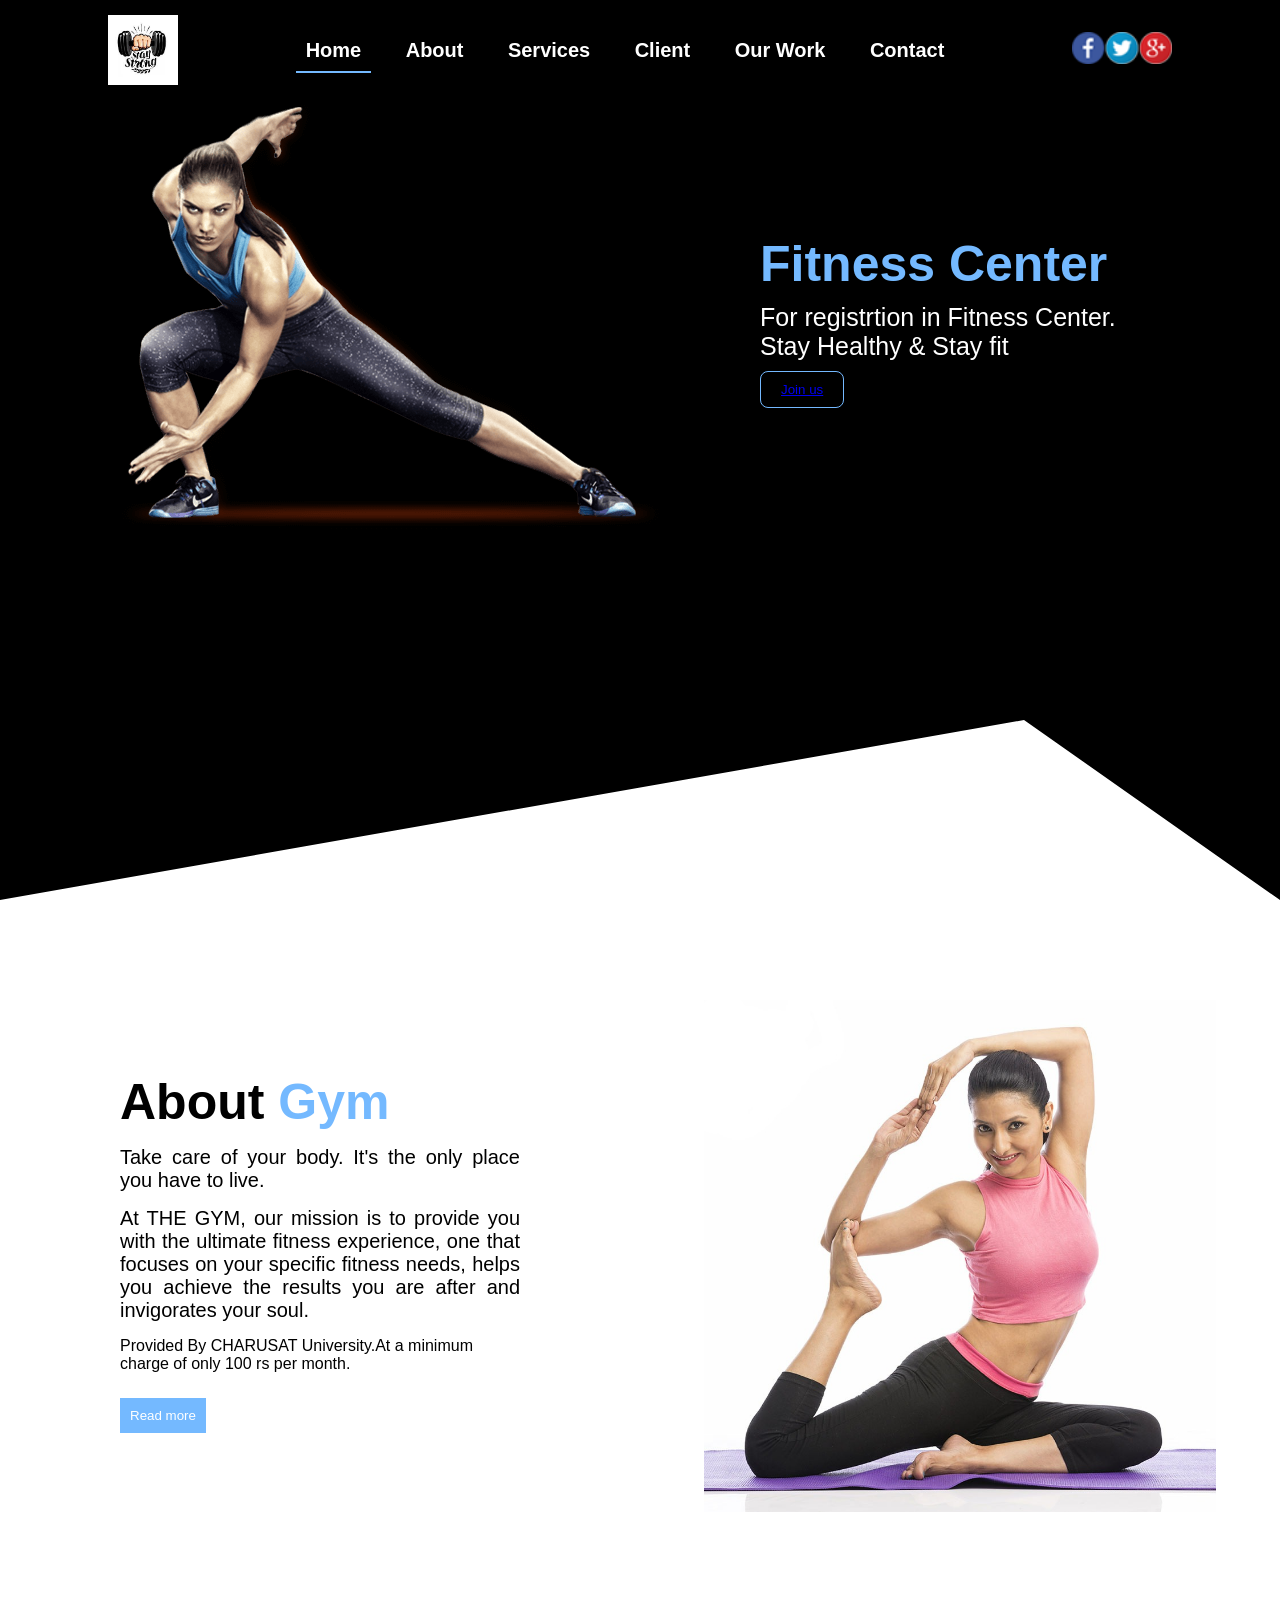
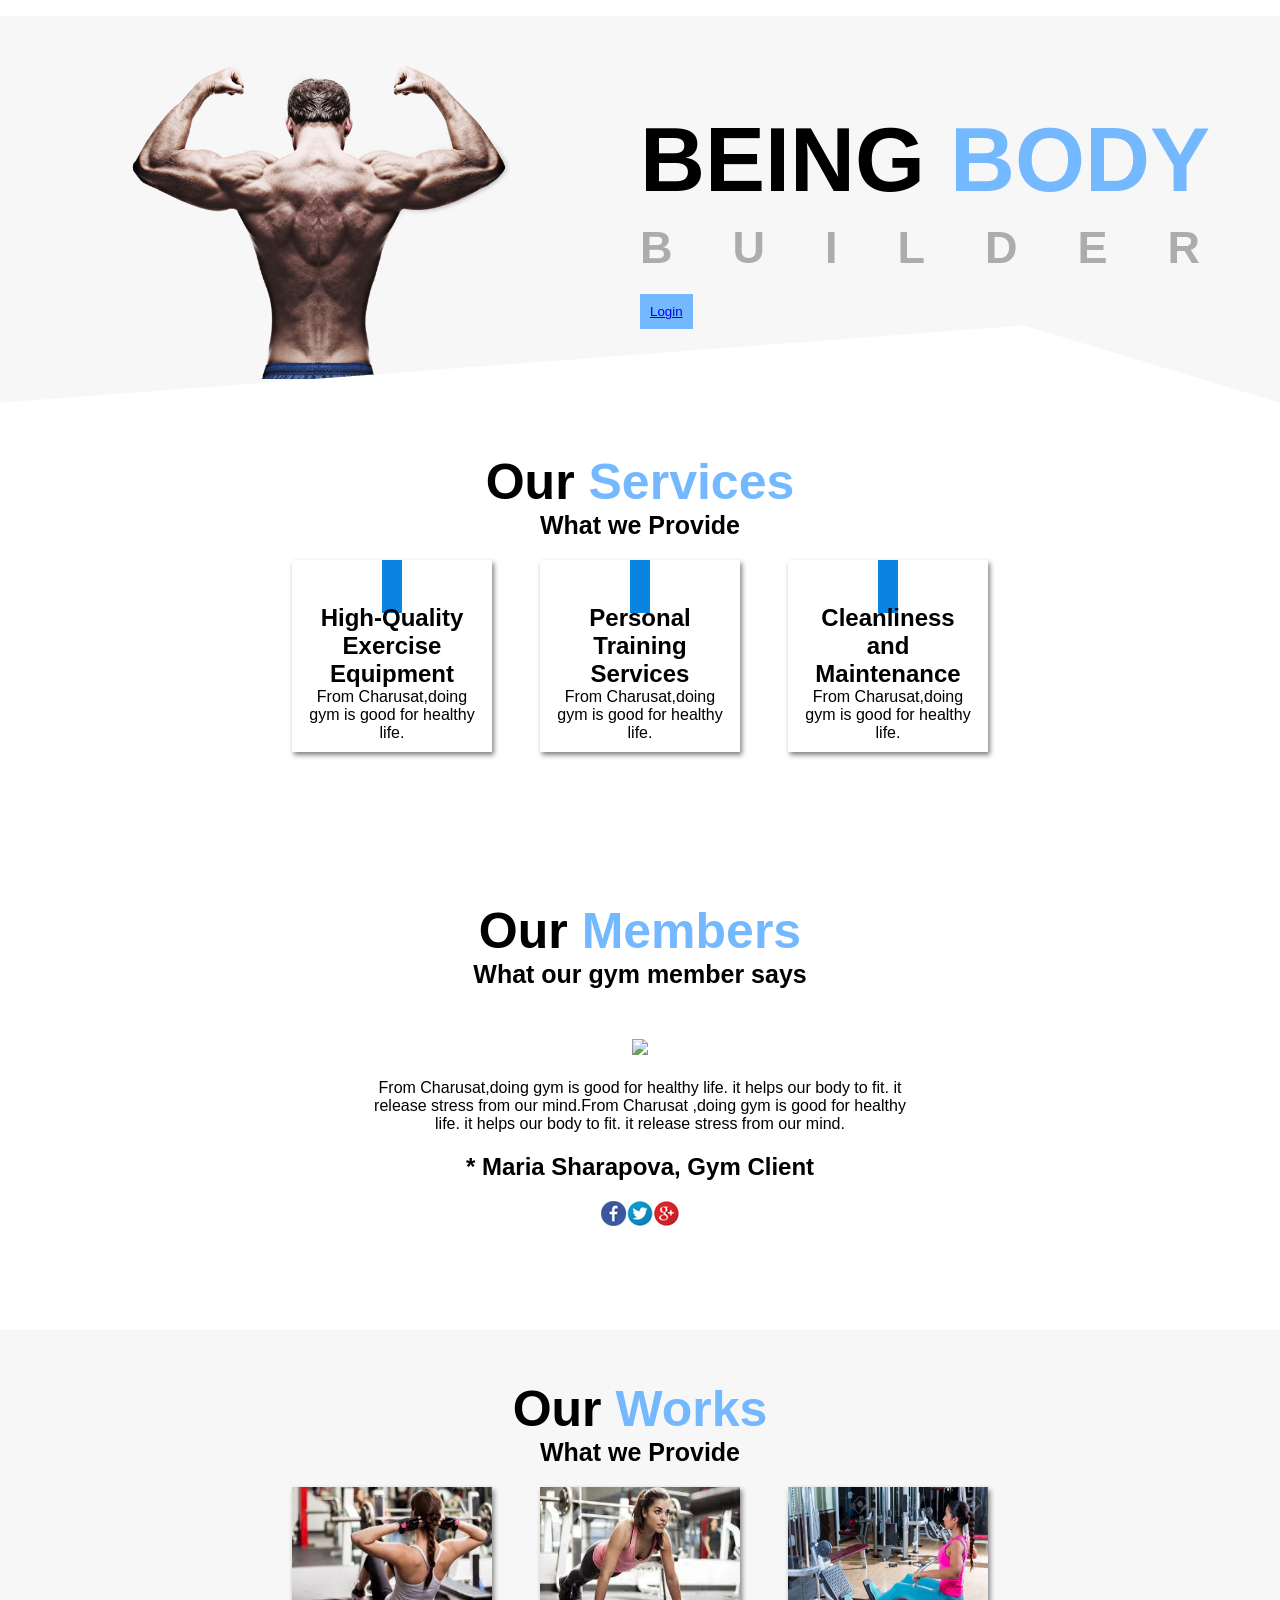
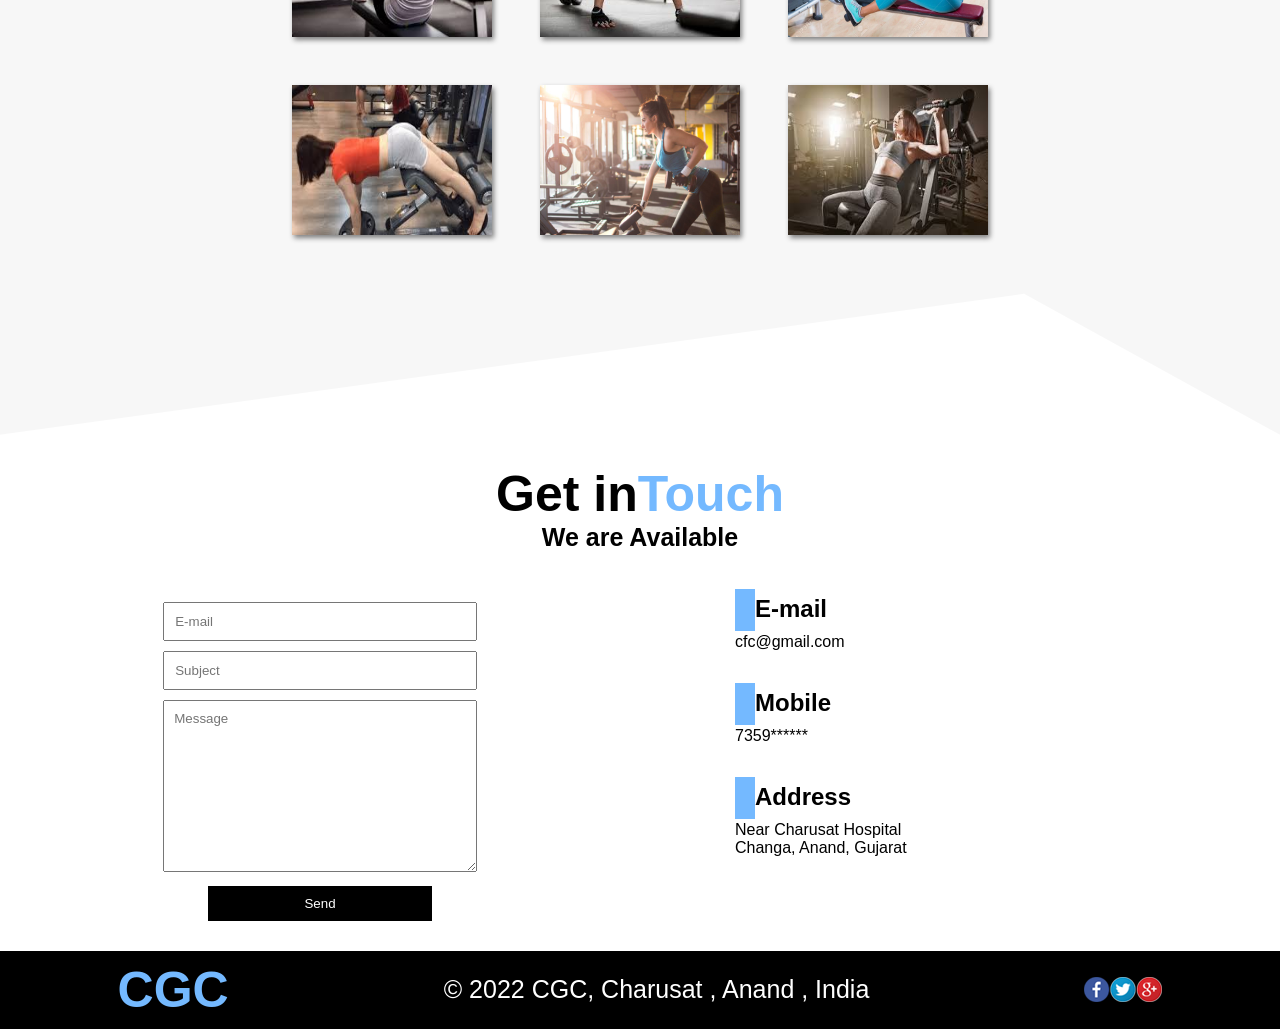
==== index.html @ 2c3c1cb3 "Update index.html" ====
<!DOCTYPE html>
<html>
<head>
	<title>Webite Fitness & Gym</title>
	<link rel="stylesheet" type="text/css" href="style.css">
	<!-- <link rel="stylesheet" type="text/css" href="https://stackpath.bootstrapcdn.com/font-awesome/4.7.0/css/font-awesome.min.css"> -->
</head>
<body>
<header>
	<nav>
		<div class="logo">
            <img src="gym logo.jpg">
			
        </div>
		<div class="menu">
				<a href="#">Home</a>
			<a href="#about">About</a>
		    <a href="#services">Services</a>
			<a href="#members">Client</a>
			<a href="#work">Our Work</a>
			<a href="#contact">Contact</a>
		</div>

		<div class="icon">
			<img src="icon.png">
		</div>

	</nav>


	<div class="container">
		<div class="left">
			<img src="banner.png">
		</div>
		<div class="right">
			<p></p>
		<h1>Fitness Center</h1>
		<p>For registrtion in Fitness Center. Stay Healthy & Stay fit</p>
		<button class="btn"><a href="form.html">Join us</a></button>
		</div>
	</div>
</header>
<section id="about">
	<div class="about-row">
		<div class="about-left-col">
			<h1> About <span id="blue">Gym</span></h1>
			<p id="p-title">Take care of your body. It's the only place you have to live.</p>
			<p>
				At THE GYM, our mission is to provide you with the ultimate fitness experience, one that focuses on your specific fitness needs, helps you achieve the results you are after and invigorates your soul.

			</p>
			Provided By CHARUSAT University.At a minimum charge of only 100 rs per month.
			<p>
				
			</p>
			<button class="c-btn">Read more</button>
		</div>
		<div class="about-right-col">
			<img src="img1.jpg">
		</div>
	</div>
</section>
<section id="signup">
	<div class="signup-row">
		<div class="signup-left-col">
			<img src="img2.png">
		</div>
		<div class="signup-right-col">
				<h1> BEING <span id="blue">BODY</span></h1>
			<h2>BUILDER</h2>
			<button class="c-btn"><a href="sign-up.html">Login</a></button>

		</div>
	</div>
</section>
<section id="services">
	<div class="services-info">
			<h1>Our <span id="blue">Services</span></h1>
	<p>What we Provide</p>
	</div>
	<div class="services-row">
		<div class="services-box">
				<i class="fa fa-suitcase" aria-hidden="true"></i>
				<h2>High-Quality Exercise Equipment </h2>
		<p>	From Charusat,doing gym is good for healthy life. </p>
		</div>

		<div class="services-box">
				<i class="fa fa-suitcase" aria-hidden="true"></i>
				<h2>Personal Training Services</h2>
		<p>	From Charusat,doing gym is good for healthy life. </p>
		</div>

		<div class="services-box">
				<i class="fa fa-suitcase" aria-hidden="true"></i>
				<h2>Cleanliness and Maintenance </h2>
		<p>	From Charusat,doing gym is good for healthy life. </p>
		</div>

		<!-- <div class="services-box">
				<i class="fa fa-suitcase" aria-hidden="true"></i>
				<h2>Cardio</h2>
		<p>	From Charusat,doing gym is good for healthy life. </p>
		</div>

		<div class="services-box">
				<i class="fa fa-suitcase" aria-hidden="true"></i>
				<h2>Cardio</h2>
		<p>	From Charusat,doing gym is good for healthy life. </p>
		</div>

		<div class="services-box">
				<i class="fa fa-suitcase" aria-hidden="true"></i>
				<h2>Cardio</h2>
		<p>	From Charusat,doing gym is good for healthy life. </p>
		</div> -->

	</div>
</section>


<section id="members">
		<div class="services-info">
			<h1>Our <span id="blue">Members</span></h1>
	<p>What our gym member says</p>
</div>


<div class="member-card">
	

	<img id="image" src="https://th.bing.com/th/id/OIP._NWvCJxi-_nfSbQF2uTypAHaHa?pid=ImgDet&rs=1">
	<p>
 			From Charusat,doing gym is good for healthy life. it helps our body to fit. it release stress from our mind.From Charusat ,doing gym is good for healthy life. it helps our body to fit. it release stress from our mind.
	</p>
	<h2>* Maria Sharapova, Gym Client</h2>

	<img src="icon.png">
</div>
</section>

<section id="work">
		<div class="services-info">
			<h1>Our <span id="blue">Works</span></h1>
	<p>What we Provide</p>
</div>
<div class="services-row">
	<div class="work-box">
		<img src="ex1.jpg">
	</div>
	<div class="work-box">
		<img src="ex2.jpg">
	</div>
	<div class="work-box">
		<img src="ex3.jpg">
	</div>
	<div class="work-box">
		<img src="ex4.jpg">
	</div>
	<div class="work-box">
		<img src="ex5.jpg">
	</div>
	<div class="work-box">
		<img src="ex6.jpg">
	</div>
</div>
</section>

<section id="contact">
		<div class="services-info">
			<h1>Get in<span id="blue">Touch</span></h1>
	<p> We are Available</p>
</div>

<div class="contact-row">
	<div class="contact-left-col">
		<div class="form">
			<input type="text" name="" placeholder="E-mail">
			<input type="text" name="" placeholder="Subject"><br>
			<textarea rows="10" cols="40" placeholder="Message"></textarea>
			<br> <button class="c_btn">Send</button>
		</div>
	</div>
		<div class="contact-right-col">
			<h1><i class="fa fa-envelope-o" aria-hidden="true"></i> E-mail</h1> <p>cfc@gmail.com</p><br>
 			<h1><i class="fa fa-phone" aria-hidden="true"></i> Mobile</h1><p>7359******</p>
 			<br>
 			<h1><i class="fa fa-location-arrow" aria-hidden="true"></i> Address</h1>
 			 <p> Near Charusat Hospital<br>
 			 	Changa, Anand, Gujarat
 			 </p>
		</div>
</div>


</section>


<section id="footer">
	<h1><span id="blue">CGC</span></h1>
	
	<p>&copy; 2022 CGC, Charusat , Anand , India </p>
	<img src="icon.png">

</section>

</body>
</html>
---- style.css ----
*{padding: 0; margin:0; box-sizing: border-box; font-family: sans-serif;}
header{
	width: 100%;
	height: 100vh;
	background: black;
	clip-path: polygon(0% 0%,100% 0%, 100% 100%,80% 80%,0% 100%);
}
nav{
	width: 100%;
	height: 100px;
	display: flex;
	justify-content: space-evenly;
	align-items: center;
	color: white;
}
.logo{
	font-size: 5px;
	font-weight: bold;
	letter-spacing: 5px;
	display: flex;
	height: 70px;
	
}
#blue{
	color:#74b9ff;
}

.menu a{
	text-decoration: none;
	color: white;;
	font-size: 20px;
	font-weight: bold;
	padding: 10px;
	margin: 10px;
}


.menu a:first-child{
	border-bottom: 2px solid #74b9ff;
}
.icon img{
	width: 100px;
}
.container{
	width: 100%;
	display: flex;
	justify-content: center;
	align-items: center;
	color: white;
}
.left{
	flex-basis: 50%;
}
.right{
	flex-basis: 50%;
	max-width: 400px;
}
.right h1{
	color: #74b9ff;
	font-size: 50px;
}
.right p{
	font-size: 25px;
	margin:10px 0px;
}
.btn{
	background: transparent;
	padding: 10px 20px;
	color: #74b9ff;
	border: 1px solid #74b9ff;
	border-radius: 8px;
}
#about{
	padding: 100px 0px;
}
.about-row{
	width: 100%;
	display: flex;
	justify-content: space-around;
	align-items: center;
}
.about-left-col{
	flex-basis: 50%;

}
.about-right-col{
	flex-basis: 50%;	
	text-align: center;
}
.about-right-col img{
	width: 80%;
}
.about-left-col{
	max-width: 400px;
	margin:auto;
}


.about-left-col h1{
	font-size: 50px;
}
.about-left-col p{
	font-size: 20px;
	text-align: justify;
	margin:15px 0px;
}


.c-btn{
	padding: 10px;
	margin:10px 0px;
	color: white;
	border: none;
	background: #74b9ff;
}

#signup{
	padding-top: 50px;
	padding-bottom: 20px;
	background: rgba(0,0,0,0.03);
	clip-path: polygon(0% 0%,100% 0%, 100% 100%,80% 80%,0% 100%);
}

.signup-row{
	display: flex;
	justify-content: space-around;
	align-items: center;
}
.signup-left-col{
	flex-basis: 50%;
	text-align:center;
}
.signup-left-col img{
	width: 60%;
}
.signup-right-col{
	flex-basis: 50%;
}

.signup-right-col h1{
	font-size: 90px;
}
.signup-right-col h2{
	font-size: 45px;
	letter-spacing: 60px;
	color: rgba(0,0,0,0.3);
	margin:10px 0px;
}


#services{
	padding: 50px 0px;
}
.services-info{
	text-align: center;
}
.services-info h1{
	font-size: 50px;
}
.services-info p{
	font-size: 25px;
	font-weight: bold;
}
.services-row{
	display: grid;
	grid-template-columns: repeat(3,200px);
	grid-auto-rows: minmax(150px,auto);
	grid-gap: 3em;
	justify-content: center;
	padding-top: 20px;
}
.services-box{
	box-shadow: 2px 3px 5px grey;
	padding: 10px;
	text-align: center;

}
.services-box i{
	background: #0984e3;
	color: white;
	font-size: 30px;
	padding: 10px;
	margin-top: -20px;
}

#members{
	padding: 100px;
	background: url(images/dumble.png);
	background-size: 35% 35%;
	background-repeat: no-repeat;
	background-position: top right;
}
.member-card{
	text-align: center;
	padding-top: 50px;
	width: 50%;
	margin:auto;
	}
	.member-card #image{
		height: 400px;
	}	

.member-card p{
	margin:20px 0px;
}
.member-card h2{
	margin:20px 0px;
}

#work{
	padding-top: 50px;
	padding-bottom: 200px;
	background: rgba(0,0,0,0.03);
	clip-path: polygon(0% 0%,100% 0%, 100% 100%,80% 80%,0% 100%);
}
.work-box{
	box-shadow: 2px 3px 5px grey;
}

.work-box img{
	width: 100%;
	height: 100%;
}

#contact{
	padding: 30px 0px;
}

.contact-row{
	display: flex;
	justify-content: center;
	align-items: center;
}
.contact-left-col{
	flex-basis: 50%;
	padding-top: 50px;
}
.contact-right-col{
	flex-basis: 50%;
	max-width: 450px;
	margin: auto;
}
.contact-right-col i{
	font-size: 20px;
	padding: 10px;
	background:#74b9ff;
	color: white; 
}
.contact-right-col p{
	margin-top: 10px;
	margin-bottom: 20px;
}


#footer{
	background: black;
	color:white;
	padding: 10px;
	display: flex;

	justify-content: space-around;
	align-items: center;
}


#footer h1{
	font-size: 50px;
}
#footer p{
	font-size: 25px;
}



.form{

	width: 70%;
	margin:auto;
	text-align: center;
}
.form input[type="text"]{
	width: 70%;
	padding: 10px;
	margin-bottom: 10px;
}
textarea{
	width: 70%;
	padding: 10px;
	margin-bottom: 10px;
}



.c_btn{
	background: black;
	color: white;
	padding: 10px;
	width: 50%;
	border:none;
}
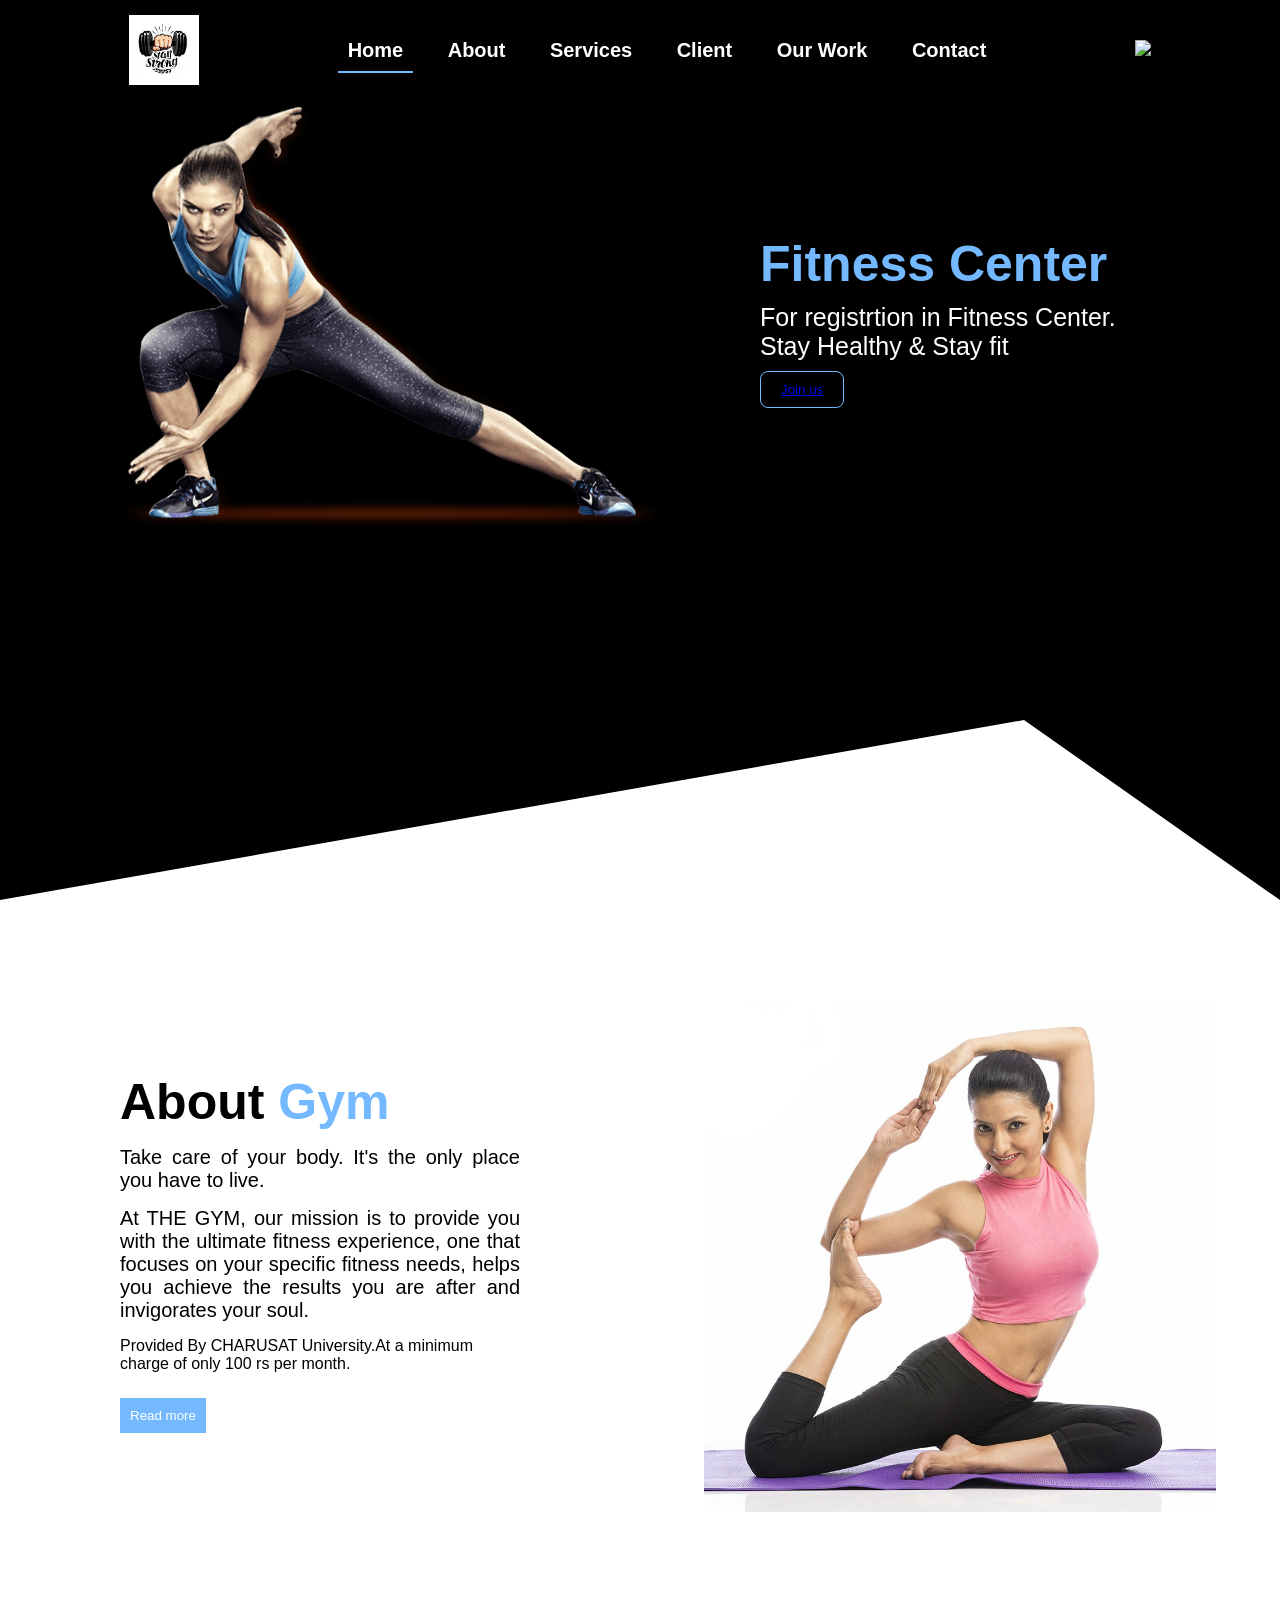
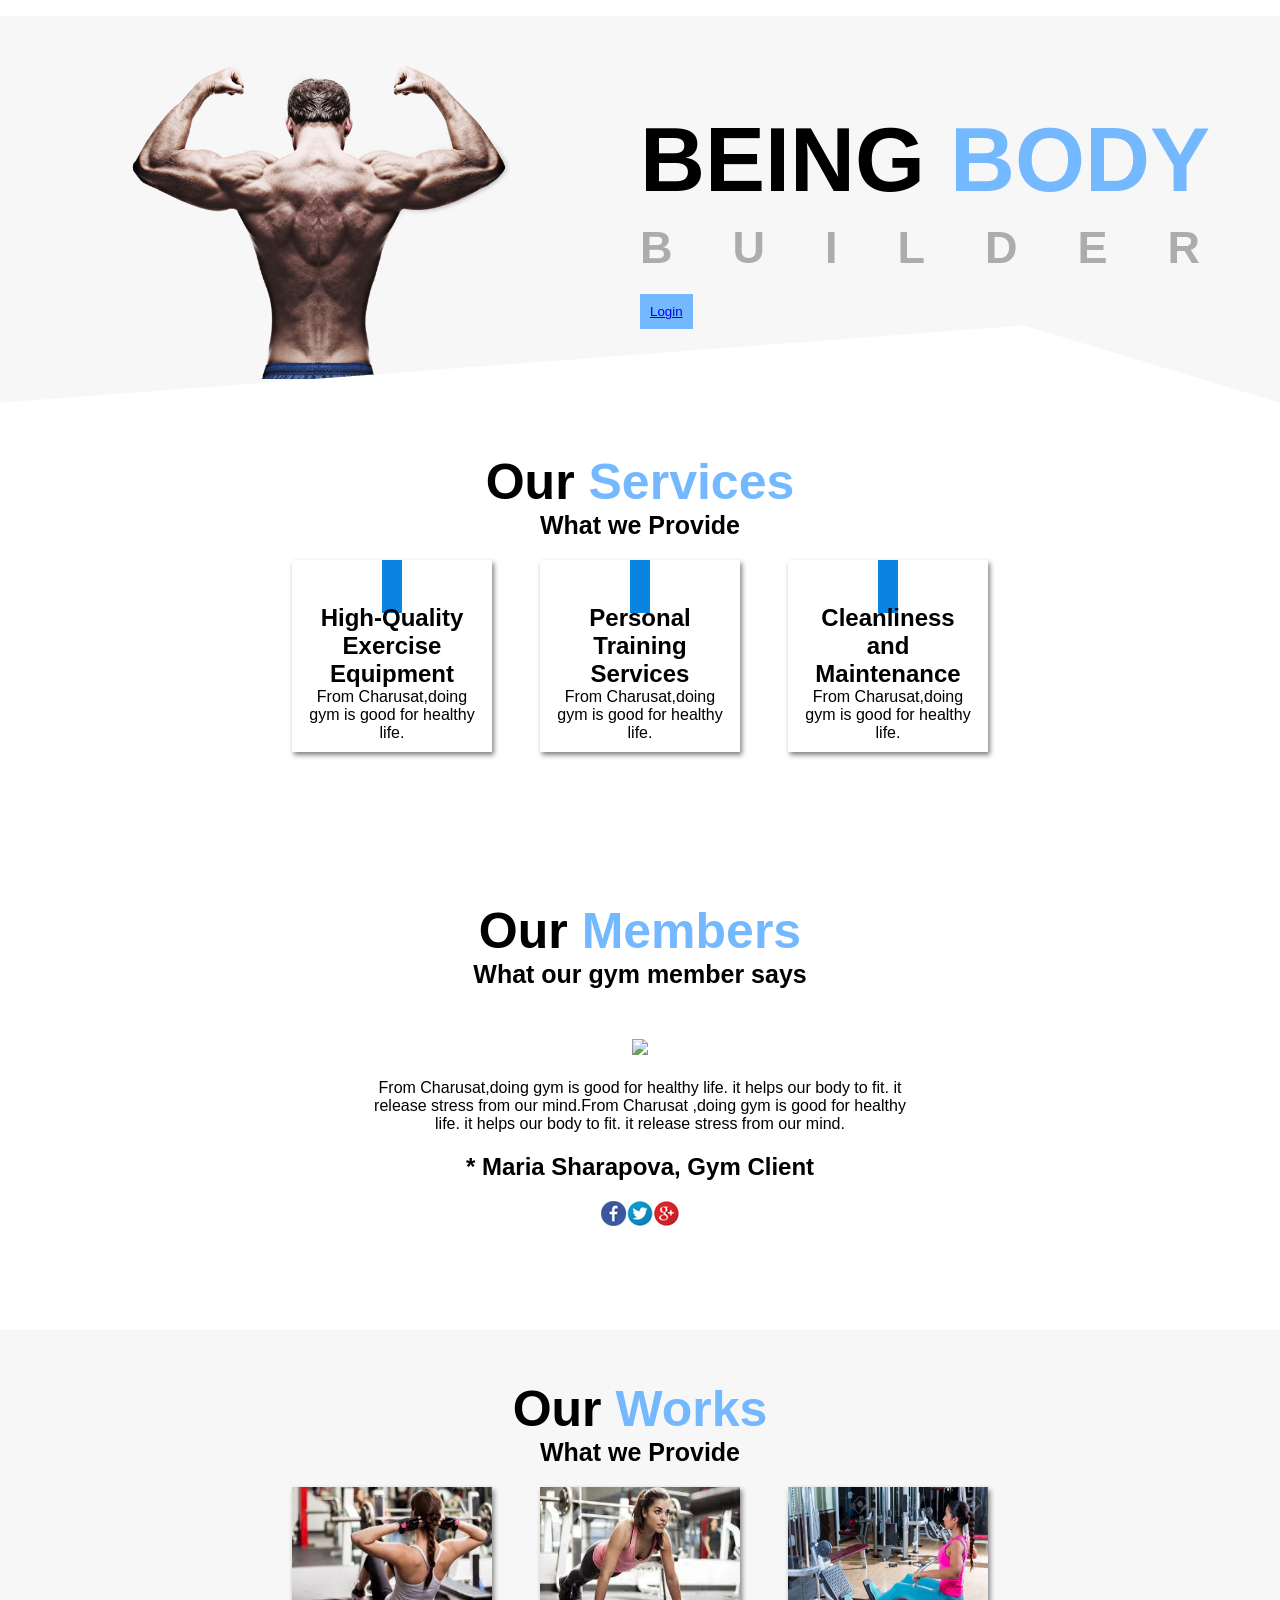
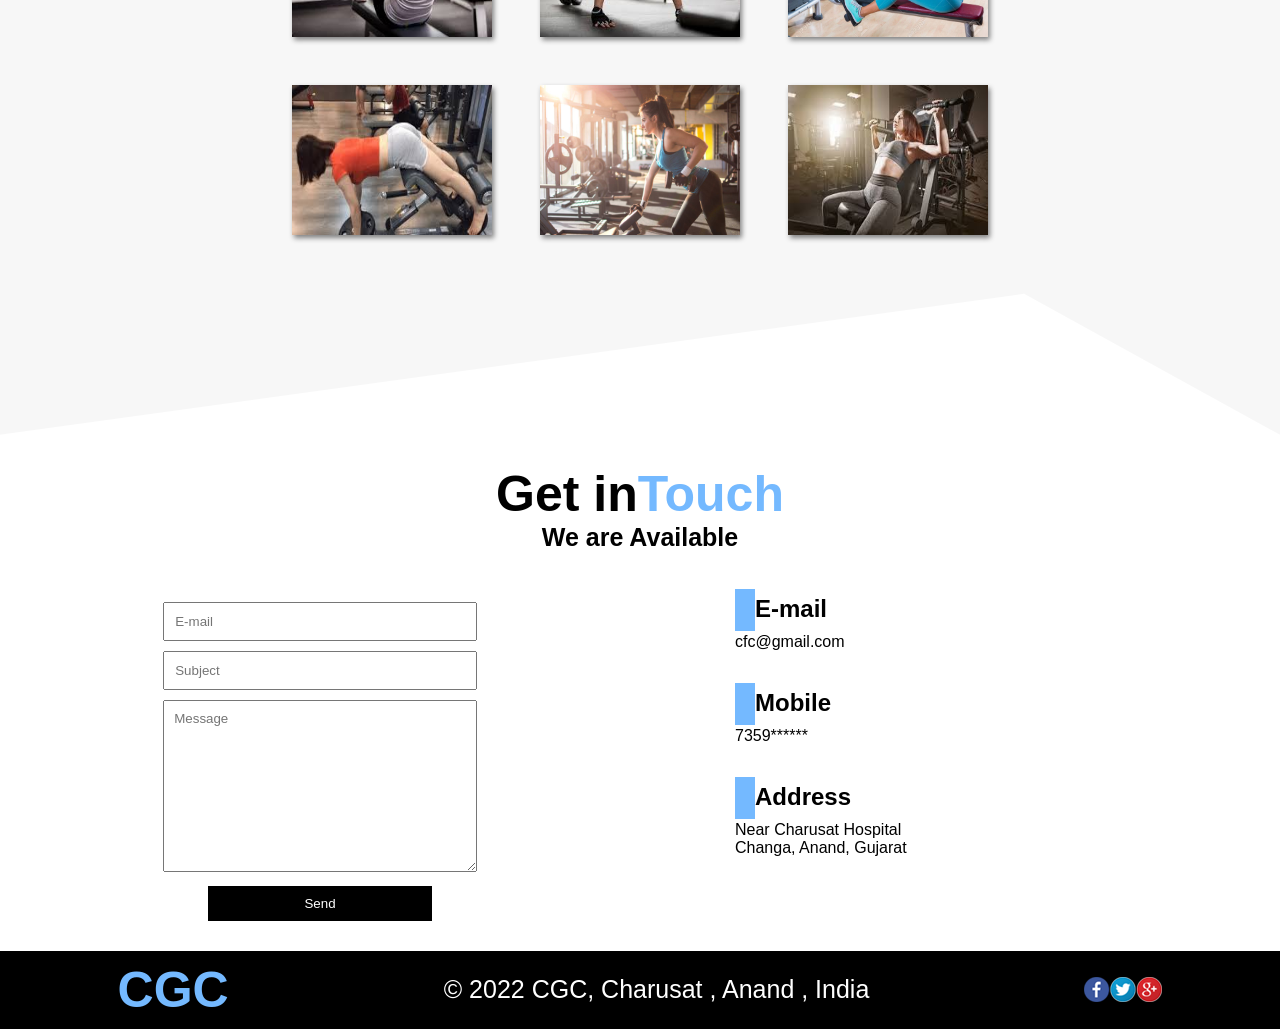
==== commit 5a165d0f: "Update index.html" ====
--- a/index.html
+++ b/index.html
@@ -22,7 +22,7 @@
 		</div>
 
 		<div class="icon">
-			<img src="icon.png">
+			<img src="images/icon.png">
 		</div>
 
 	</nav>
@@ -30,7 +30,7 @@
 
 	<div class="container">
 		<div class="left">
-			<img src="banner.png">
+			<img src="/banner.png">
 		</div>
 		<div class="right">
 			<p></p>
@@ -56,14 +56,14 @@
 			<button class="c-btn">Read more</button>
 		</div>
 		<div class="about-right-col">
-			<img src="img1.jpg">
+			<img src="/img1.jpg">
 		</div>
 	</div>
 </section>
 <section id="signup">
 	<div class="signup-row">
 		<div class="signup-left-col">
-			<img src="img2.png">
+			<img src="/img2.png">
 		</div>
 		<div class="signup-right-col">
 				<h1> BEING <span id="blue">BODY</span></h1>
@@ -135,7 +135,7 @@
 	</p>
 	<h2>* Maria Sharapova, Gym Client</h2>
 
-	<img src="icon.png">
+	<img src="/icon.png">
 </div>
 </section>
 
@@ -146,22 +146,22 @@
 </div>
 <div class="services-row">
 	<div class="work-box">
-		<img src="ex1.jpg">
-	</div>
-	<div class="work-box">
-		<img src="ex2.jpg">
-	</div>
-	<div class="work-box">
-		<img src="ex3.jpg">
-	</div>
-	<div class="work-box">
-		<img src="ex4.jpg">
-	</div>
-	<div class="work-box">
-		<img src="ex5.jpg">
-	</div>
-	<div class="work-box">
-		<img src="ex6.jpg">
+		<img src="/ex1.jpg">
+	</div>
+	<div class="work-box">
+		<img src="/ex2.jpg">
+	</div>
+	<div class="work-box">
+		<img src="/ex3.jpg">
+	</div>
+	<div class="work-box">
+		<img src="/ex4.jpg">
+	</div>
+	<div class="work-box">
+		<img src="/ex5.jpg">
+	</div>
+	<div class="work-box">
+		<img src="/ex6.jpg">
 	</div>
 </div>
 </section>
@@ -200,7 +200,7 @@
 	<h1><span id="blue">CGC</span></h1>
 	
 	<p>&copy; 2022 CGC, Charusat , Anand , India </p>
-	<img src="icon.png">
+	<img src="/icon.png">
 
 </section>
 
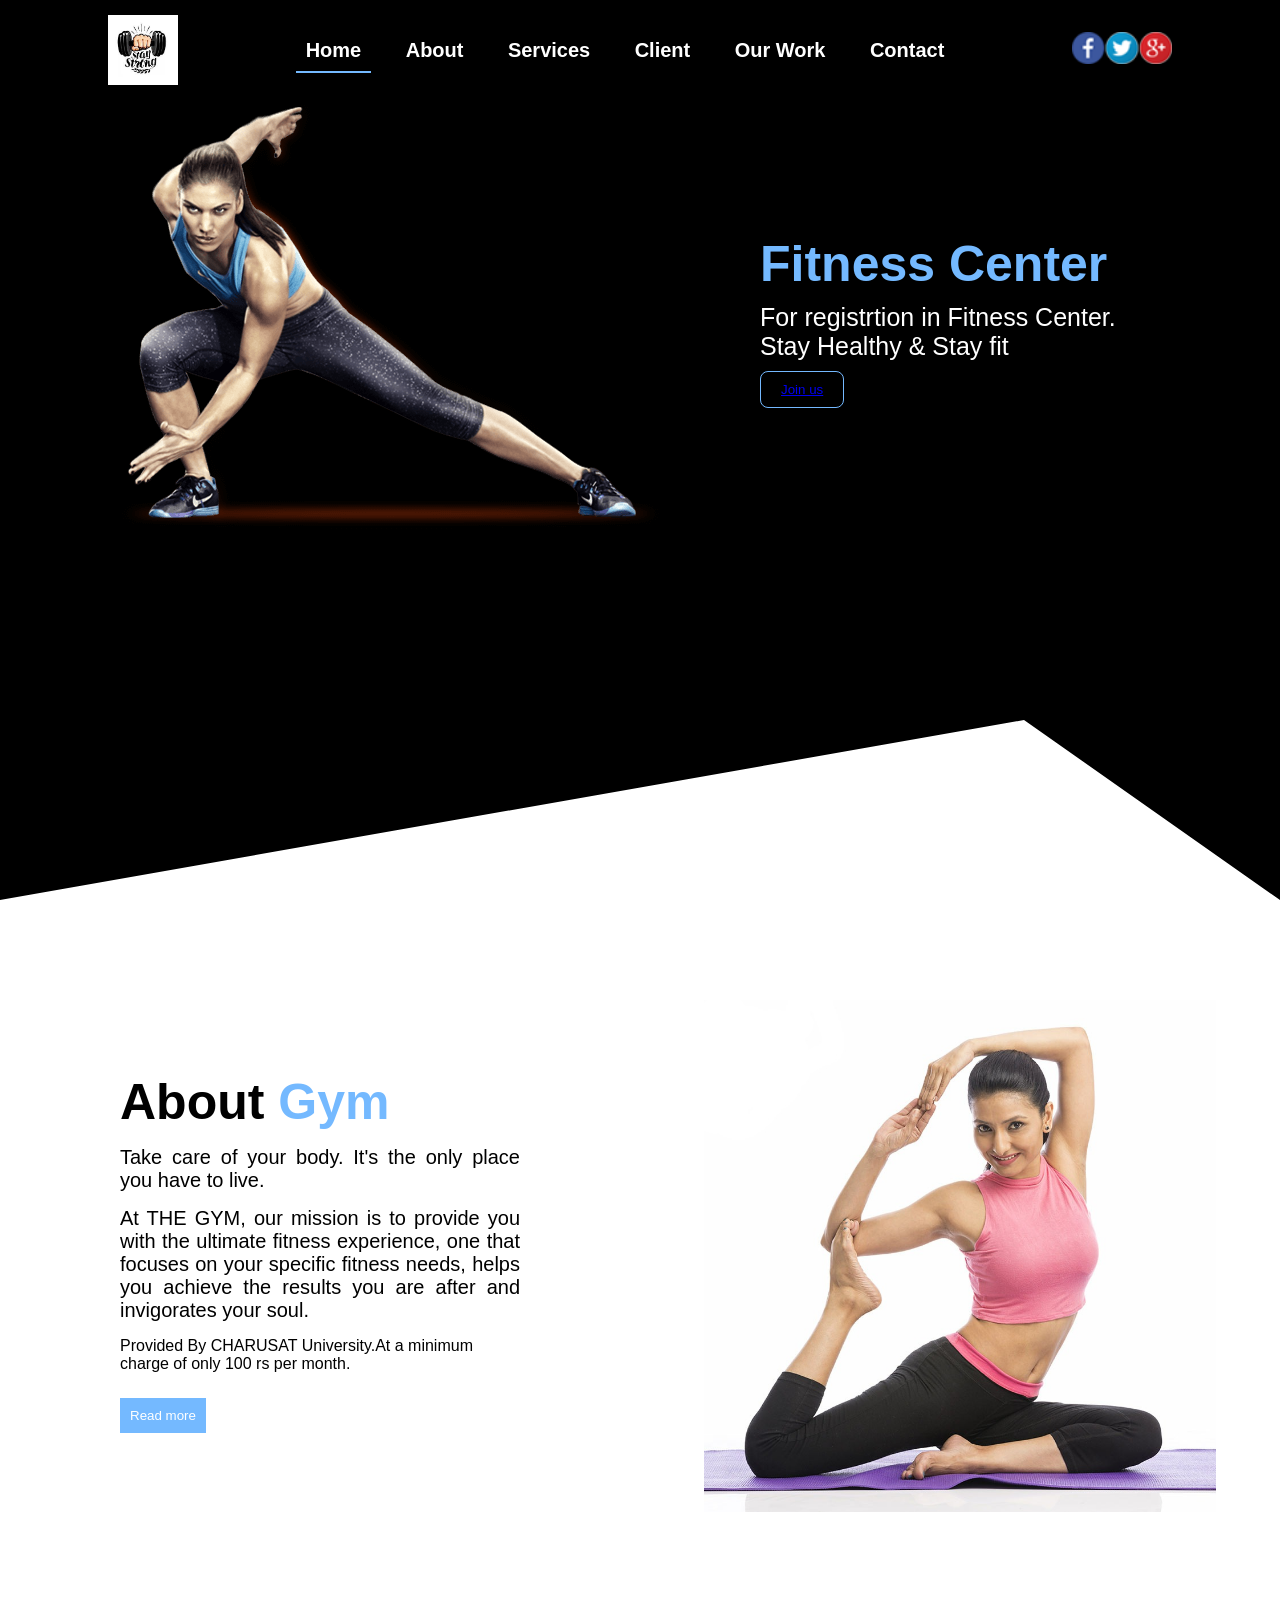
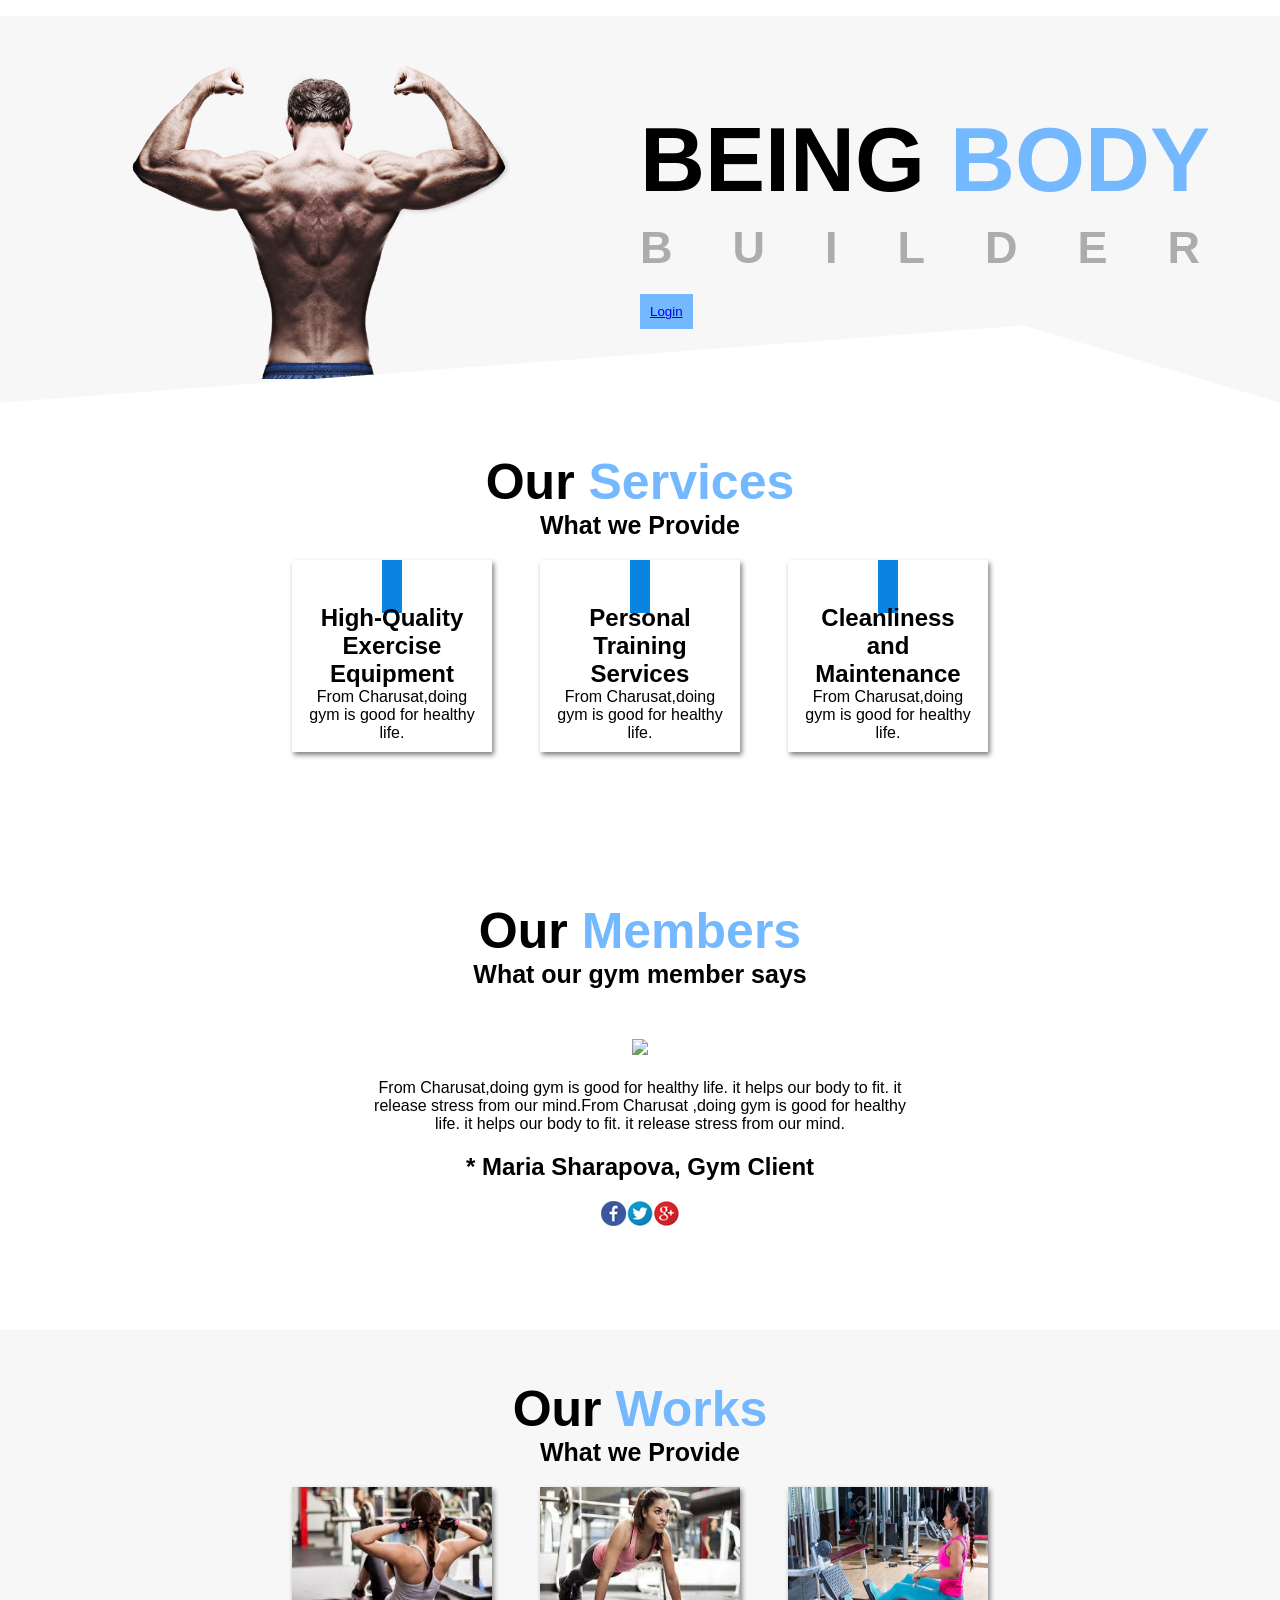
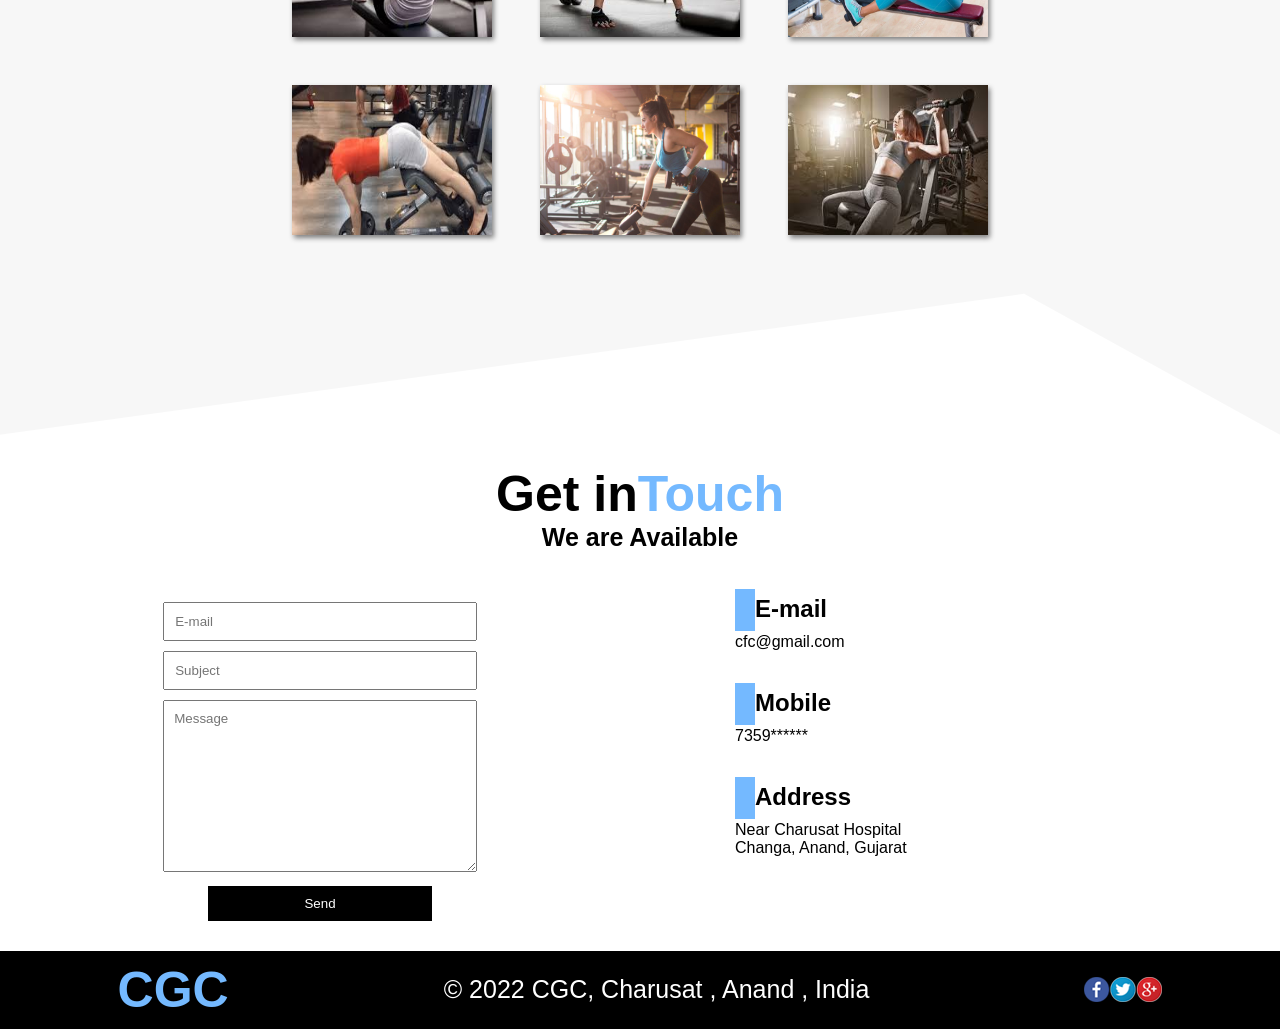
==== commit d6dec644: "Update index.html" ====
--- a/index.html
+++ b/index.html
@@ -22,7 +22,7 @@
 		</div>
 
 		<div class="icon">
-			<img src="images/icon.png">
+			<img src="/icon.png">
 		</div>
 
 	</nav>
